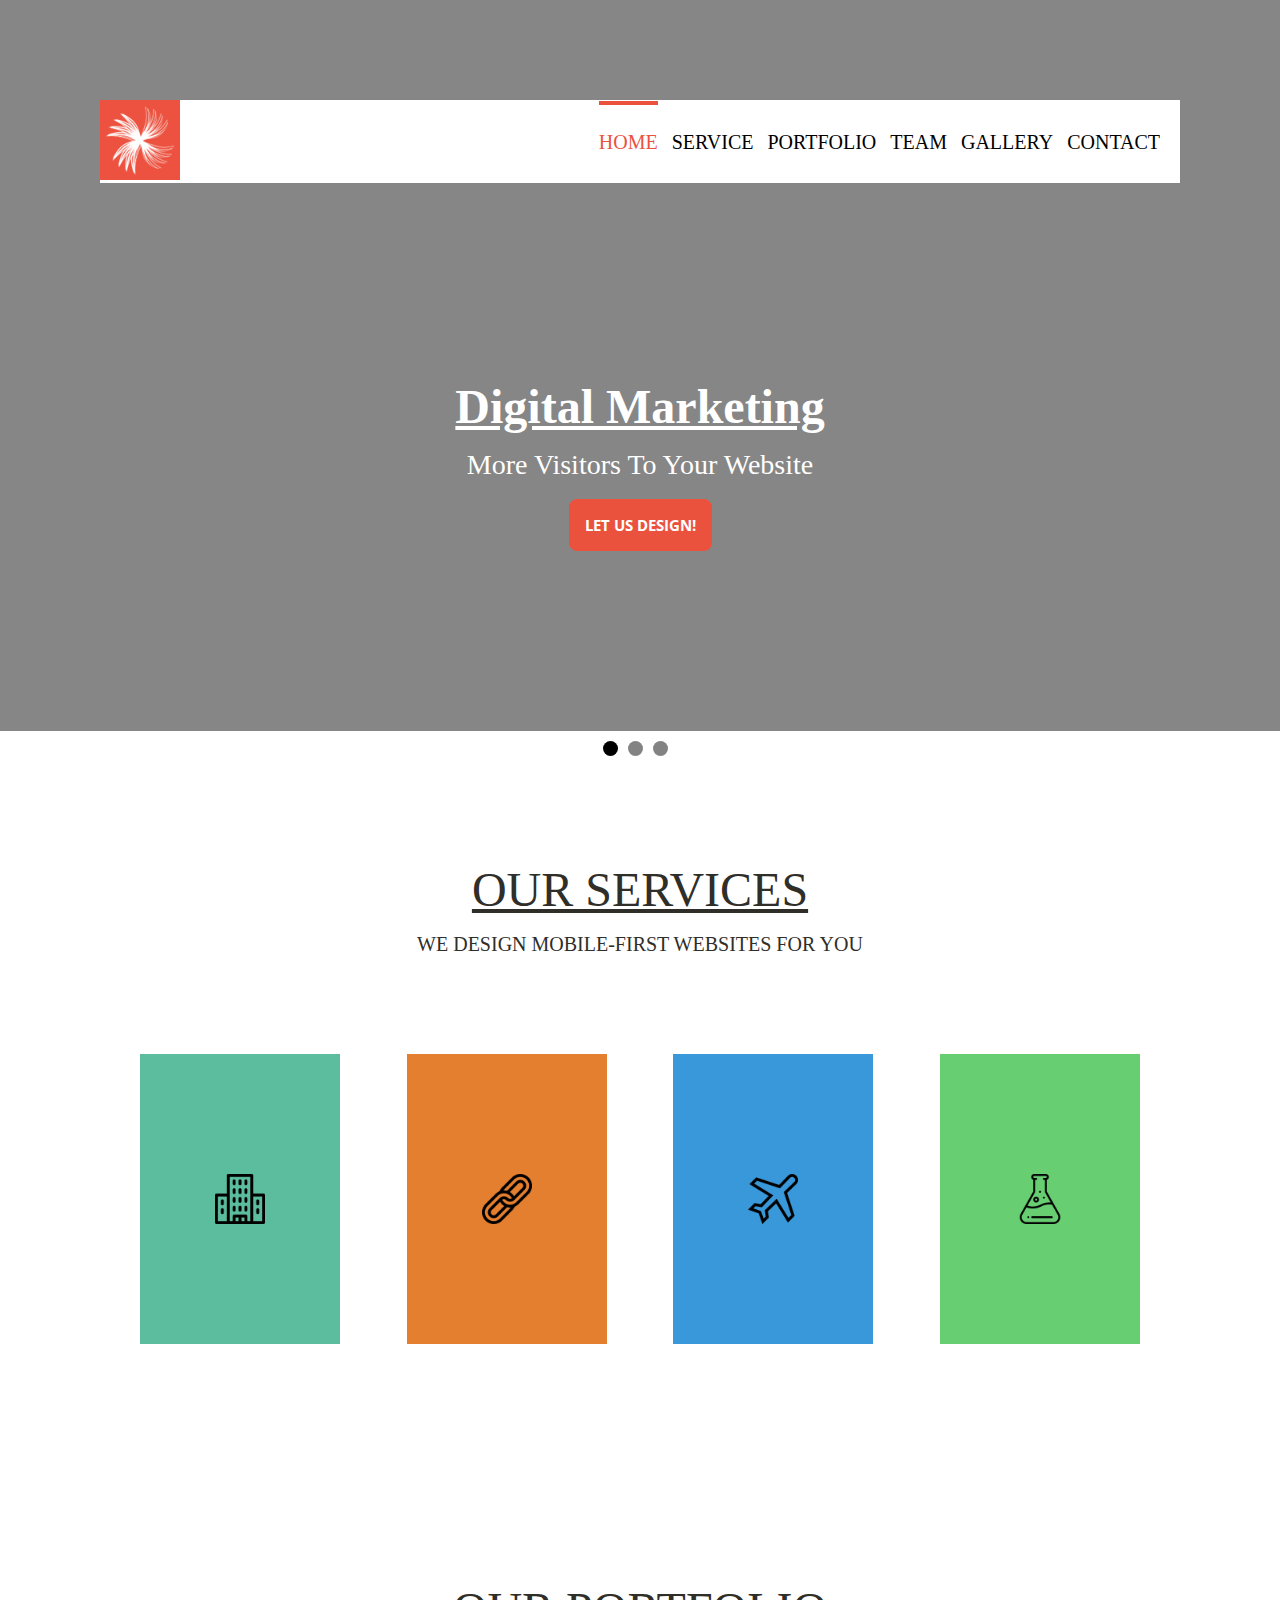
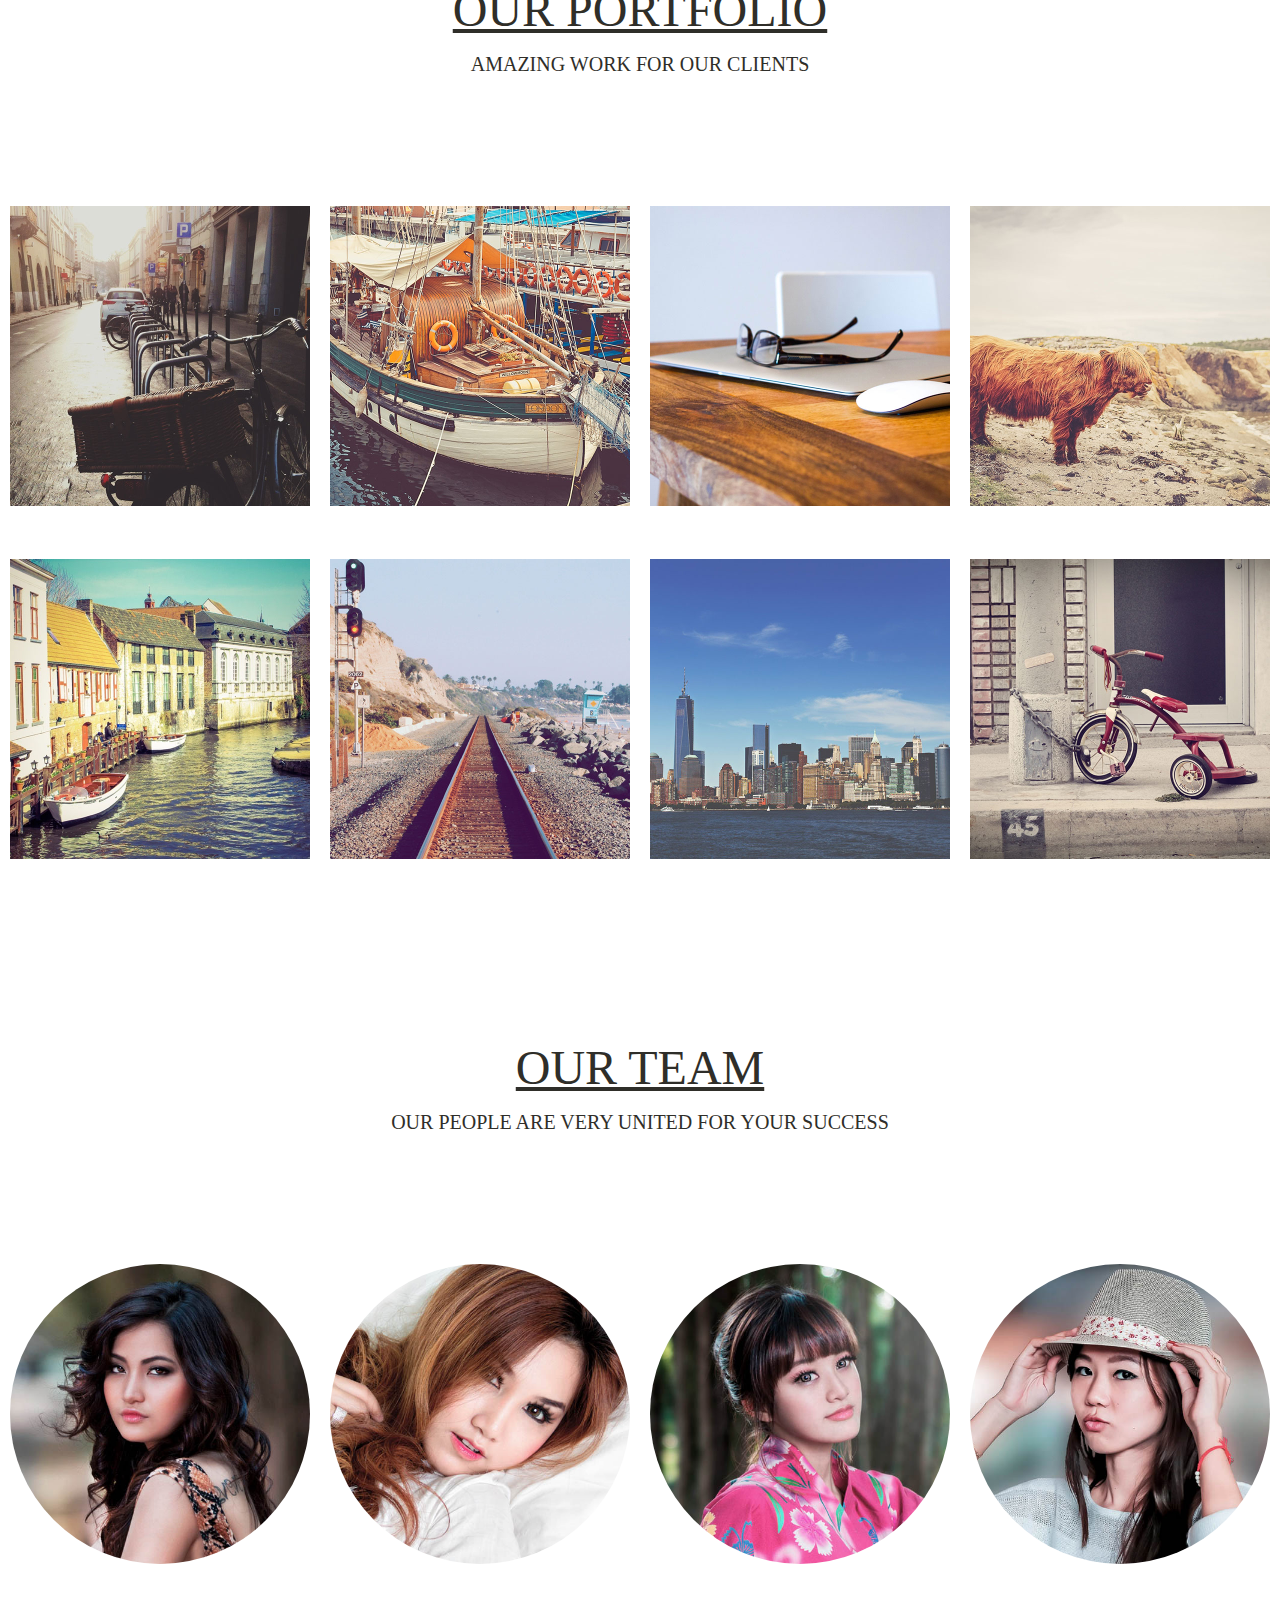
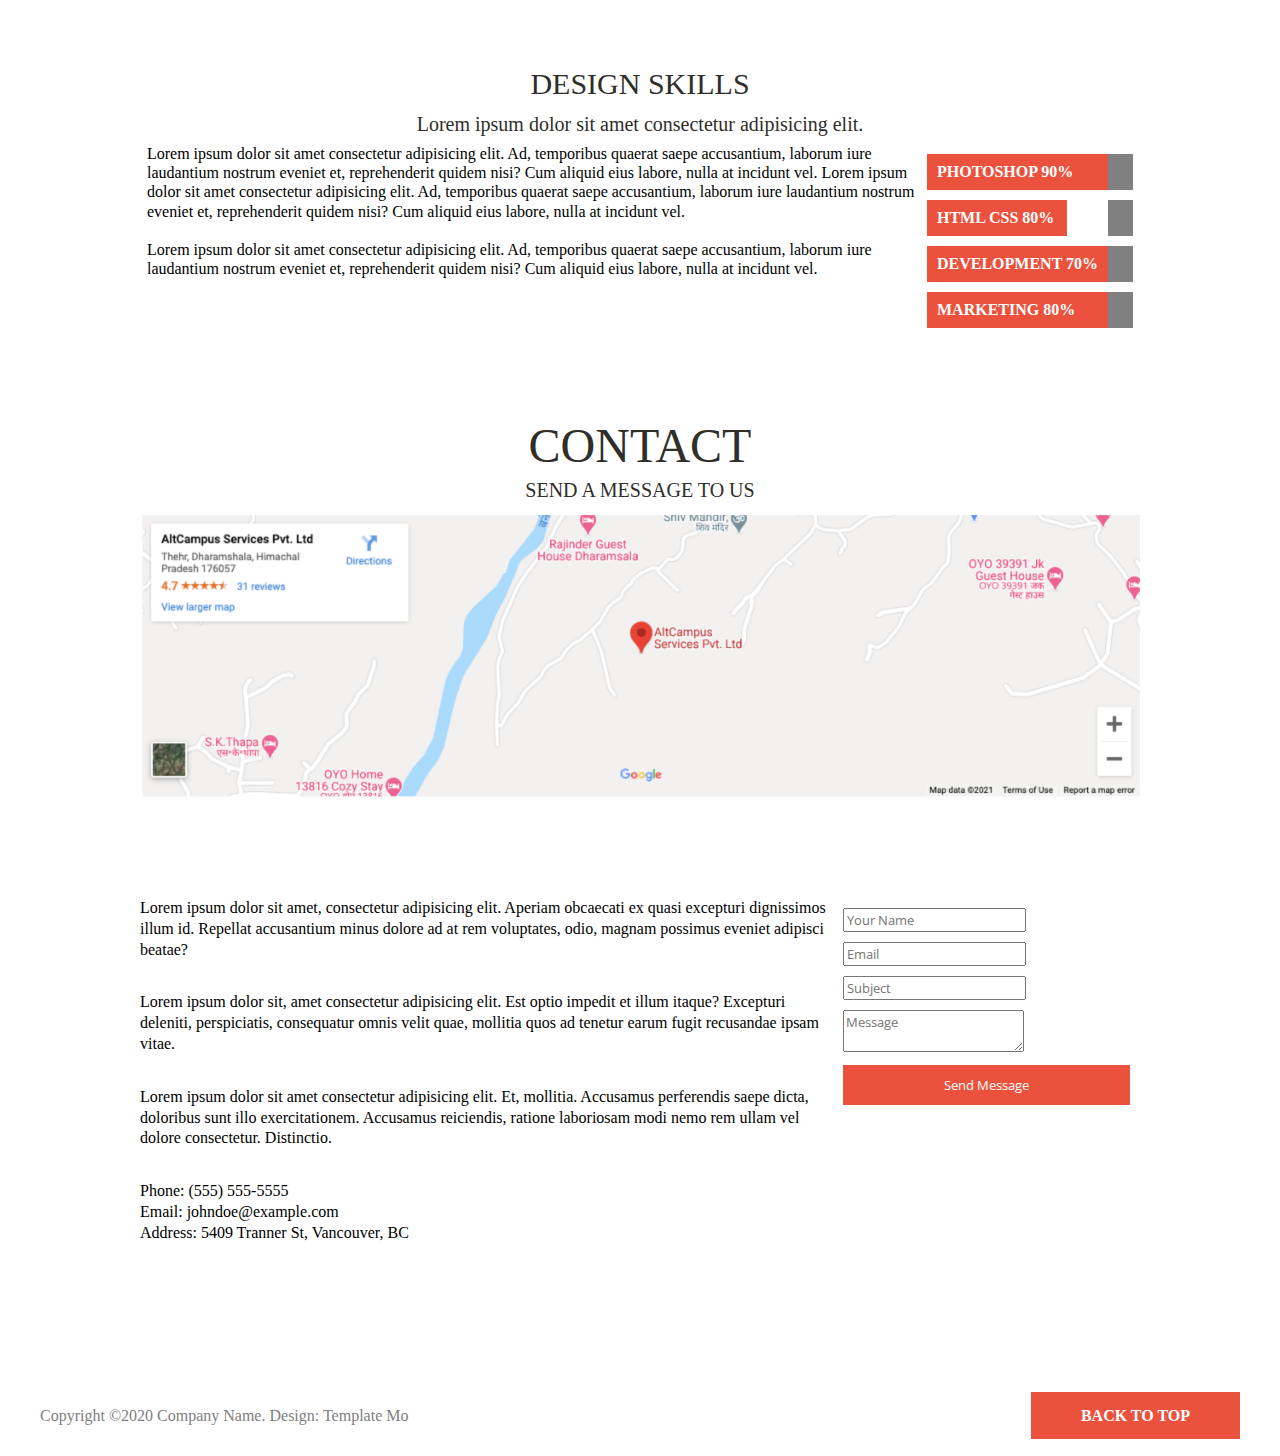
==== AC-STYLE-checkpoint-2/index.html @ b552ffbc "Added file via upload" ====
<!DOCTYPE html>
<html lang="en">
  <head>
    <meta charset="UTF-8" />
    <meta name="viewport" content="width=device-width, initial-scale=1.0" />
    <link rel="stylesheet" href="assets/stylesheet/styles.css" />
    <link rel="preconnect" href="https://fonts.googleapis.com" />
    <link rel="preconnect" href="https://fonts.gstatic.com" crossorigin />
    <link
      href="https://fonts.googleapis.com/css2?family=Open+Sans:wght@300&display=swap"
      rel="stylesheet"
    />
    <link
      rel="stylesheet"
      href="https://use.fontawesome.com/releases/v5.15.4/css/all.css"
      integrity="sha384-DyZ88mC6Up2uqS4h/KRgHuoeGwBcD4Ng9SiP4dIRy0EXTlnuz47vAwmeGwVChigm"
      crossorigin="anonymous"
    />
    <title>Document</title>
  </head>
  <body>
    <header class="header">
      <div class="sm-icons">
        <a href="#">
          <i class="fab fa-facebook"></i>
        </a>
        <a href="#">
          <i class="fab fa-twitter"></i>
        </a>
        <a href="#">
          <i class="fab fa-dribbble"></i>
        </a>
        <a href="#">
          <i class="fab fa-linkedin"></i>
        </a>
      </div>
      <div class="heading">
        <a class="brand" href="#">
          <img src="assets/media/logo.png" alt="" />
        </a>
        <nav class="nav">
          <a class="active" href="#">Home</a>
          <a href="#">Service</a>
          <a href="#">Portfolio</a>
          <a href="#">Team</a>
          <a href="gallery.html">Gallery</a>
          <a class="contact" href="#">Contact</a>
        </nav>
      </div>
      <div class="heading-hero">
        <h1>Digital Marketing</h1>
        <p>More Visitors To Your Website</p>
        <button>Let Us Design!</button>
      </div>
    </header>
    <section class="dots">
      <div class="dot-1"></div>
      <div class="dot-2"></div>
      <div class="dot-2"></div>
    </section>
    <section>
      <div class="section-3">
        <h1>Our Services</h1>
        <h5>We design mobile-first websites for you</h5>
      </div>
      <div class="rectangles">
        <div class="rect-1 green">
          <img src="assets/media/icon/condo.png" alt="" />
        </div>
        <div class="rect-1 orange">
          <img src="assets/media/icon/link.png" alt="" />
        </div>
        <div class="rect-1 blue">
          <img src="assets/media/icon/plane.png" alt="" />
        </div>
        <div class="rect-1 greeny">
          <img src="assets/media/icon/test.png" alt="" />
        </div>
      </div>
    </section>
    <section>
      <div class="section-3 container">
        <h1>Our Portfolio</h1>
        <h5>Amazing work for our clients</h5>
      </div>
      <div class="gallery">
        <div>
          <img src="assets/media/portfolio/p1.jpg" alt="" />
        </div>
        <div>
          <img src="assets/media/portfolio/p2.jpg" alt="" />
        </div>
        <div>
          <img src="assets/media/portfolio/p3.jpg" alt="" />
        </div>
        <div>
          <img src="assets/media/portfolio/p4.jpg" alt="" />
        </div>
      </div>
      <div class="gallery">
        <div>
          <img src="assets/media/portfolio/p5.jpg" alt="" />
        </div>
        <div>
          <img src="assets/media/portfolio/p6.jpg" alt="" />
        </div>
        <div>
          <img src="assets/media/portfolio/p7.jpg" alt="" />
        </div>
        <div>
          <img src="assets/media/portfolio/p8.jpg" alt="" />
        </div>
      </div>
    </section>
    <section>
      <div class="section-3 container">
        <h1>Our Team</h1>
        <h5>Our people are very united for your success</h5>
      </div>
      <div class="gallery members">
        <div>
          <img src="assets/media/member1.jpg" alt="" />
        </div>
        <div>
          <img src="assets/media/member2.jpg" alt="" />
        </div>
        <div>
          <img src="assets/media/member3.jpg" alt="" />
        </div>
        <div>
          <img src="assets/media/member4.jpg" alt="" />
        </div>
       
    </section>
    <section class="section-4 container">
        <div>
            <div>
                <h3>
                    Design Skills
    
                </h3>
                <h4>
                    Lorem ipsum dolor sit amet consectetur adipisicing elit. 
                </h4>
            </div>
        </div>
        <div class="section-1-2">
        <div class="section-col">
            <p>
                Lorem ipsum dolor sit amet consectetur adipisicing elit. Ad, temporibus quaerat saepe accusantium, laborum iure laudantium nostrum eveniet et, reprehenderit quidem nisi? Cum aliquid eius labore, nulla at incidunt vel. Lorem ipsum dolor sit amet consectetur adipisicing elit. Ad, temporibus quaerat saepe accusantium, laborum iure laudantium nostrum eveniet et, reprehenderit quidem nisi? Cum aliquid eius labore, nulla at incidunt vel.
            <br>
            <br>
            </p>
            <p>
                Lorem ipsum dolor sit amet consectetur adipisicing elit. Ad, temporibus quaerat saepe accusantium, laborum iure laudantium nostrum eveniet et, reprehenderit quidem nisi? Cum aliquid eius labore, nulla at incidunt vel.
            </p>
        </div>
        <div class="design-skills-1">
        <div class="section-col-2">
            <h5 class="photo">Photoshop 90%</h5>
            <h5 class="html">html css 80%</h5>
            <h5 class="dev">development 70%</h5>
            <h5 class="mar">marketing 80%</h5>
        </div>
        <div class="percent-gain">
            <div class="photoshop-percent"></div>
            <div class="html-percent"></div>
            <div class="development-percent"></div>
            <div class="marketing-percent"></div>

        </div>
    </div>
    </div>
    </section>
    <section class="section-5 container">
        <div>
            <div>
                <h3>
                    Contact
    
                </h3>
                <h5>
                    Send a message to us 
                </h5>
            </div>
            <div class="img-div">
                <img class="img" src="assets/media/portfolio/map.png" alt="">
            </div>
        </div>
        <div class="text-box">
            <div class="last-text">
                <p>
                    Lorem ipsum dolor sit amet, consectetur adipisicing elit. Aperiam obcaecati ex quasi excepturi dignissimos illum id. Repellat accusantium minus dolore ad at rem voluptates, odio, magnam possimus eveniet adipisci beatae?
                </p>
                <br>
                <br>

                <p>
                    Lorem ipsum dolor sit, amet consectetur adipisicing elit. Est optio impedit et illum itaque? Excepturi deleniti, perspiciatis, consequatur omnis velit quae, mollitia quos ad tenetur earum fugit recusandae ipsam vitae.
                </p>
                <br>
                <br>
                
                <p>
                    Lorem ipsum dolor sit amet consectetur adipisicing elit. Et, mollitia. Accusamus perferendis saepe dicta, doloribus sunt illo exercitationem. Accusamus reiciendis, ratione laboriosam modi nemo rem ullam vel dolore consectetur. Distinctio.
                </p>
                <br>
                <br>
                <p>
                    Phone: (555) 555-5555 <br>
                    Email: johndoe@example.com <br>
                    Address: 5409 Tranner St, Vancouver, BC
                </p>
            </div>
            <div class="form">
                <form >
                    <ul class="form-style-1">
                        <li >
                            <input placeholder="Your Name" /> 
                        </li>
                        <li>
                            
                            <input placeholder="Email"  />
                        </li>
                        <li>
                            
                            <input placeholder="Subject"  />
                        </li>
                        
                        <li>
                            
                            <textarea placeholder="Message" ></textarea>
                        </li>
                        <li>
                            <input class="submit-btn" type="submit" value="Send Message" />
                        </li>
                    </ul>
                    </form>
            </div>

        </div>
    </section>
    <footer class="footer container">
        <small>Copyright &copy;2020 Company Name. Design: Template Mo</small>
        <div class="button">
            <a href="#top">Back to top</a> 
        </div>
    </footer>
  </body>
</html>
---- AC-STYLE-checkpoint-2/assets/stylesheet/styles.css ----
* {
  font-family: "Open Sans", sans-serif;
}
/* http://meyerweb.com/eric/tools/css/reset/ 
   v2.0 | 20110126
   License: none (public domain)
*/

html,
body,
div,
span,
applet,
object,
iframe,
h1,
h2,
h3,
h4,
h5,
h6,
p,
blockquote,
pre,
a,
abbr,
acronym,
address,
big,
cite,
code,
del,
dfn,
em,
img,
ins,
kbd,
q,
s,
samp,
small,
strike,
strong,
sub,
sup,
tt,
var,
b,
u,
i,
center,
dl,
dt,
dd,
ol,
ul,
li,
fieldset,
form,
label,
legend,
table,
caption,
tbody,
tfoot,
thead,
tr,
th,
td,
article,
aside,
canvas,
details,
embed,
figure,
figcaption,
footer,
header,
hgroup,
menu,
nav,
output,
ruby,
section,
summary,
time,
mark,
audio,
video {
  margin: 0;
  padding: 0;
  border: 0;
  font-size: 100%;
  font: inherit;
  vertical-align: baseline;
}
/* HTML5 display-role reset for older browsers */
article,
aside,
details,
figcaption,
figure,
footer,
header,
hgroup,
menu,
nav,
section {
  display: block;
}
body {
  line-height: 1;
}
ol,
ul {
  list-style: none;
}
blockquote,
q {
  quotes: none;
}
blockquote:before,
blockquote:after,
q:before,
q:after {
  content: "";
  content: none;
}
table {
  border-collapse: collapse;
  border-spacing: 0;
}
/* Container */
.container {
  max-width: 1200px;
  margin: 0 auto;
  padding: 32px;
}
.sm-icons {
  text-align: center;
  padding-top: 50px;
}
.heading {
  display: flex;
  justify-content: space-between;
  align-items: center;
  background-color: #fff;
  max-width: 1200px;
  margin: 50px 100px;
}

.header {
  background-image: url("https://raw.githubusercontent.com/suraj122/AC-STYLE-checkpoint-2/c56a65f9e9926a53b66c431fc3653612c8b1900a/assets/media/banner.jpg");
  background-color: rgba(0, 0, 0, 0.474);

  padding-bottom: 180px;
}
.black-bar {
  width: 100%;
  height: 20px;
  background-color: black;
}
.nav a {
  text-decoration: none;
  font-size: 20px;
  text-transform: uppercase;
  color: black;
  margin-left: 10px;
}
.brand img {
  width: 80px;
}
.nav .active {
  color: #eb523e;
  border-top: 4px solid #eb523e;
  padding-top: 26px;
}
.contact {
  margin-right: 20px;
}
.heading-hero {
  text-align: center;
  padding-top: 150px;
}
.heading-hero h1 {
  font-size: 48px;
  font-weight: 900;
  text-decoration: underline;

  color: #fff;
}
.heading-hero p {
  font-size: 28px;
  font-weight: 500;
  padding: 20px 0;

  color: #fff;
}
.heading-hero button {
  background-color: #eb523e;
  color: white;
  padding: 15px;
  border: 1px solid #eb523e;
  text-transform: uppercase;
  font-size: 15px;
  font-weight: bolder;
  border-radius: 8px;
}
.dots {
  display: flex;
  justify-content: center;
  margin: 10px 0;
}
.dots .dot-1 {
  width: 15px;
  height: 15px;
  background-color: black;
  border-radius: 50%;
  margin-right: 10px;
}
.dots .dot-2 {
  width: 15px;
  height: 15px;
  background-color: rgba(0, 0, 0, 0.488);
  border-radius: 50%;
  margin-right: 10px;
}
.section-3 h1 {
  font-size: 48px;
  text-decoration: underline;
  text-transform: uppercase;
  color: #2f2e29;
  text-align: center;
  padding-top: 100px;
}
.section-3 h5 {
  font-size: 20px;
  text-transform: uppercase;
  color: #2f2e29;
  text-align: center;
  padding-top: 20px;
  padding-bottom: 100px;
}
.rectangles {
  margin: 0 auto;
  width: 1000px;
  height: 300px;
  display: flex;
  justify-content: space-between;
  margin-bottom: 100px;
}
.rectangles img {
  width: 50px;
  padding: 120px 75px;
}
.rect-1 {
  width: 200px;
  height: 290px;
}
.green {
  background-color: #5bbd9d;
}
.orange {
  background-color: #e57f30;
}
.blue {
  background-color: #3998da;
}
.greeny {
  background-color: #68ce72;
}
.gallery img {
  width: 300px;
}
.gallery {
  display: flex;
  justify-content: space-around;
  margin-bottom: 50px;
}
.members img {
  border-radius: 50%;
}
.section-4 h3 {
  font-size: 30px;
  text-transform: uppercase;
  color: #2f2e29;
  text-align: center;
  padding-top: 20px;
  padding-bottom: 5px;
}
.section-4 h4 {
  font-size: 20px;
  color: #2f2e29;
  text-align: center;
  padding-top: 10px;
  padding-bottom: 10px;
}
.section-col {
  line-height: 1.2;
  width: 65%;
}
.section-col-2 {
}

.section-col-2 .photo {
  background-color: #eb523e;
  margin: 10px 0;
  color: white;
  padding: 10px;
  text-transform: uppercase;
  font-weight: 900;
}
.section-col-2 .html {
  background-color: #eb523e;
  margin: 10px 0;
  color: white;
  padding: 10px;
  text-transform: uppercase;
  font-weight: 900;
  width: 120px;
}
.section-col-2 .dev {
  background-color: #eb523e;
  margin: 10px 0;
  color: white;
  padding: 10px;
  text-transform: uppercase;
  font-weight: 900;
}
.section-col-2 .mar {
  background-color: #eb523e;
  margin: 10px 0;
  color: white;
  padding: 10px;
  text-transform: uppercase;
  font-weight: 900;
}
.section-1-2 {
  display: flex;
  justify-content: center;
}
.design-skills-1 {
  display: flex;
  justify-content: left;
}

.photoshop-percent {
  width: 25px;
  height: 36px;
  background-color: grey;
  margin: 10px 0;
}
.html-percent {
  width: 25px;
  height: 36px;
  background-color: grey;
  margin: 10px 0;
}
.development-percent {
  width: 25px;
  height: 36px;
  background-color: grey;
  margin: 10px 0;
}
.marketing-percent {
  width: 25px;
  height: 36px;
  background-color: grey;
  margin: 10px 0;
}
.section-5 h3 {
  font-size: 48px;
  text-transform: uppercase;
  color: #2f2e29;
  text-align: center;
  padding-top: 20px;
  padding-bottom: 5px;
}
.section-5 h5 {
  font-size: 20px;
  text-transform: uppercase;
  color: #2f2e29;
  text-align: center;
  padding-top: 5px;
  padding-bottom: 5px;
}
.img-div {
  display: flex;
  justify-content: center;
  margin: 10px 0;
}
.img {
  width: 1000px;
  text-align: center;
}
.last-text p {
  line-height: 1.3;
}
.submit-btn {
  background-color: #eb523e;
  border: 1px solid #eb523e;
  color: white;
  padding: 10px 100px;
}
.form-style-1 li {
  margin: 10px;
}
.text-box {
  display: flex;
  justify-content: center;
  margin: 100px;
}
.footer {
  display: flex;
  justify-content: space-between;
}
.footer small {
  color: grey;
}
.footer .button a {
  background-color: #eb523e;
  color: white;
  padding: 15px 50px;
  text-decoration: none;
  text-transform: uppercase;
  font-weight: 700;
}

/* Gallery Page*/
.aside {
  background-color: #eb523e;
  padding: 20px;
  width: 30%;
}
.brand-logo-gallery {
  display: flex;
  justify-content: space-between;
  align-items: center;
  max-width: 1200px;
  margin: 50px 0;
}
.brand-logo-gallery h1 {
  font-size: 48px;
  color: white;
}
.brand-logo-gallery h4 {
  font-size: 20px;
  color: white;
  border: 2px solid white;
  padding: 10px 15px;
  border-radius: 5px;
}
.logo-attach {
  display: flex;
  justify-content: center;
  align-items: center;
}
.aside-text h2 {
  font-size: 28px;
  font-weight: 600;
  color: white;
  text-transform: capitalize;
  margin-top: 500px;
  margin-bottom: 20px;
}
.aside-text p {
  line-height: 1.3;
}
.sm-icons-gallery a {
  text-decoration: none;
}
.section-1-aside {
  display: flex;
  justify-content: left;
  /* align-items: top; */
}
main {
  margin: 0 auto;
  text-align: center;
}
main h1 {
  font-size: 44px;
  margin-top: 20px;
  font-weight: 550;
}
.main-gallery-images {
  display: flex;
  justify-content: space-evenly;
}
.gallery-images-1 img {
  width: 400px;
  margin: 30px;
}
.gallery-images-2 img {
  width: 400px;
  margin: 30px;
}
.main-gallery-images img {
  border: 2px solid black;
  border-radius: 5px;
}
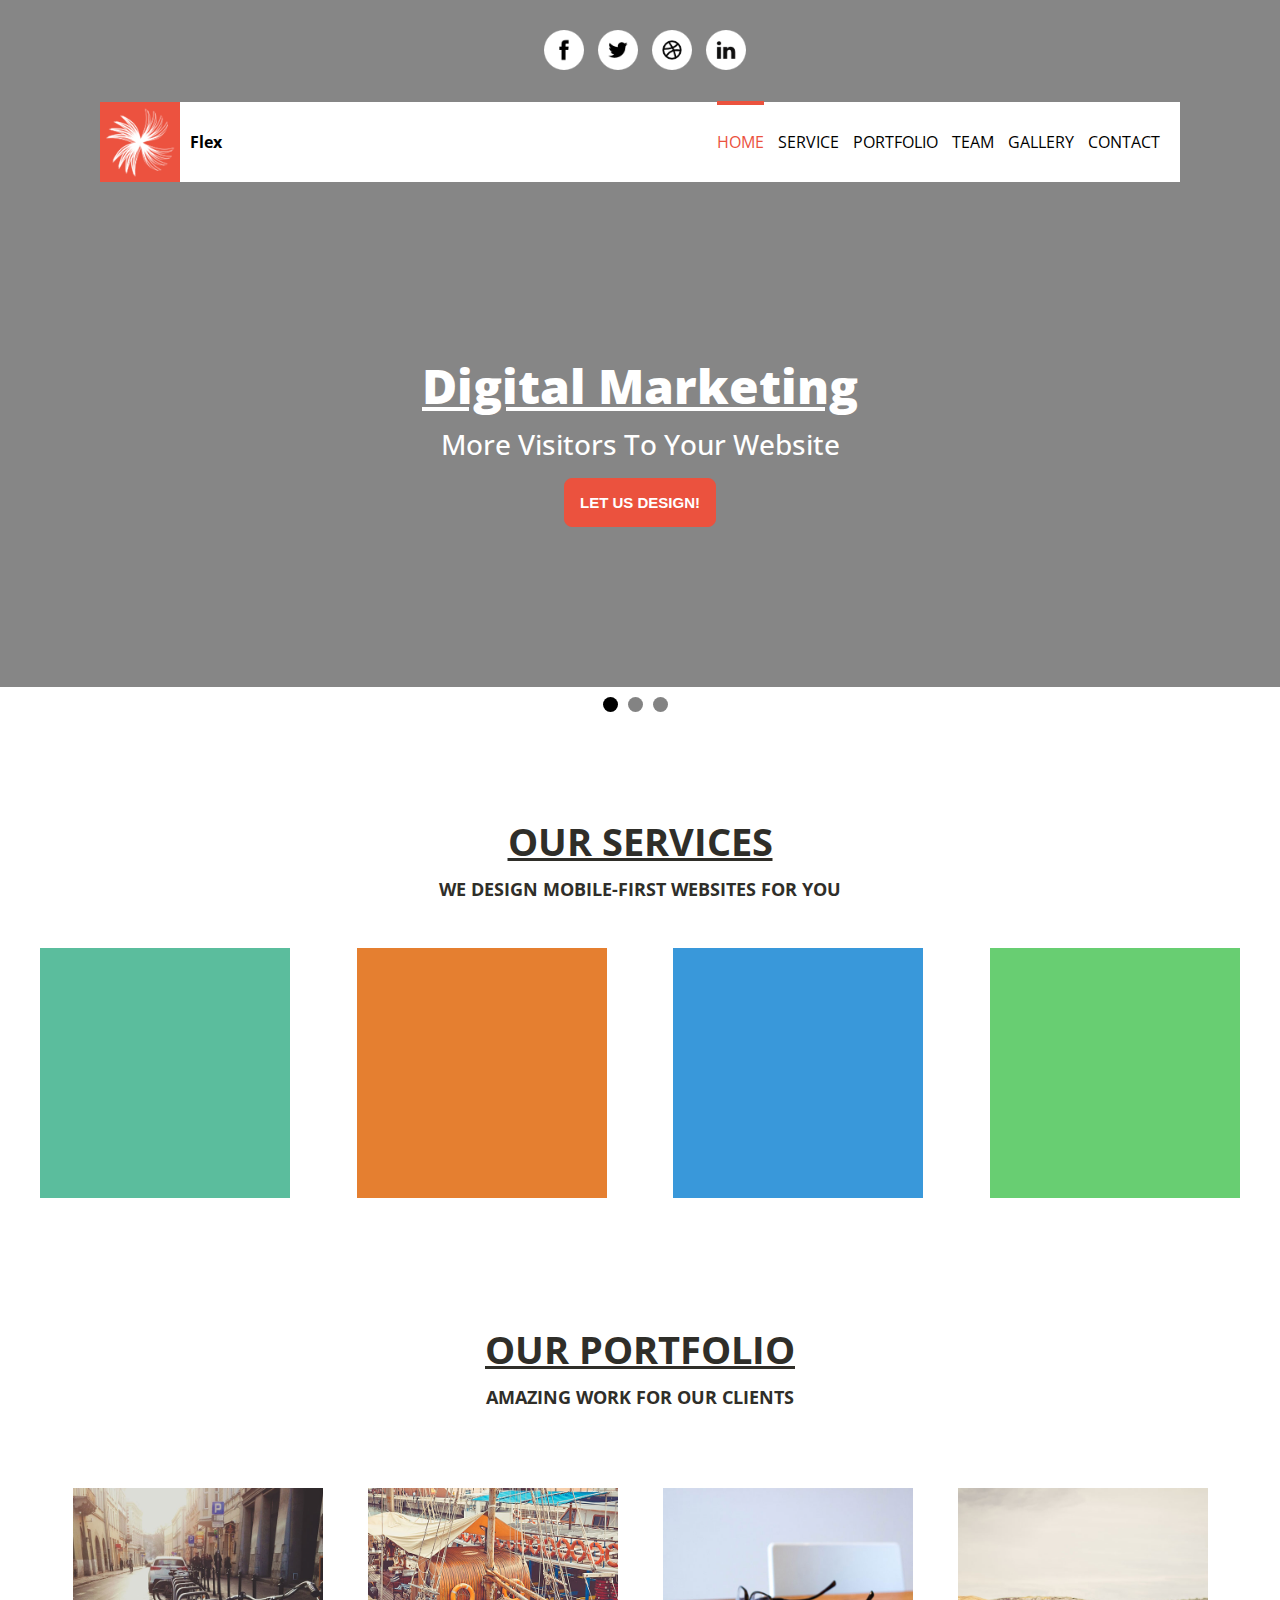
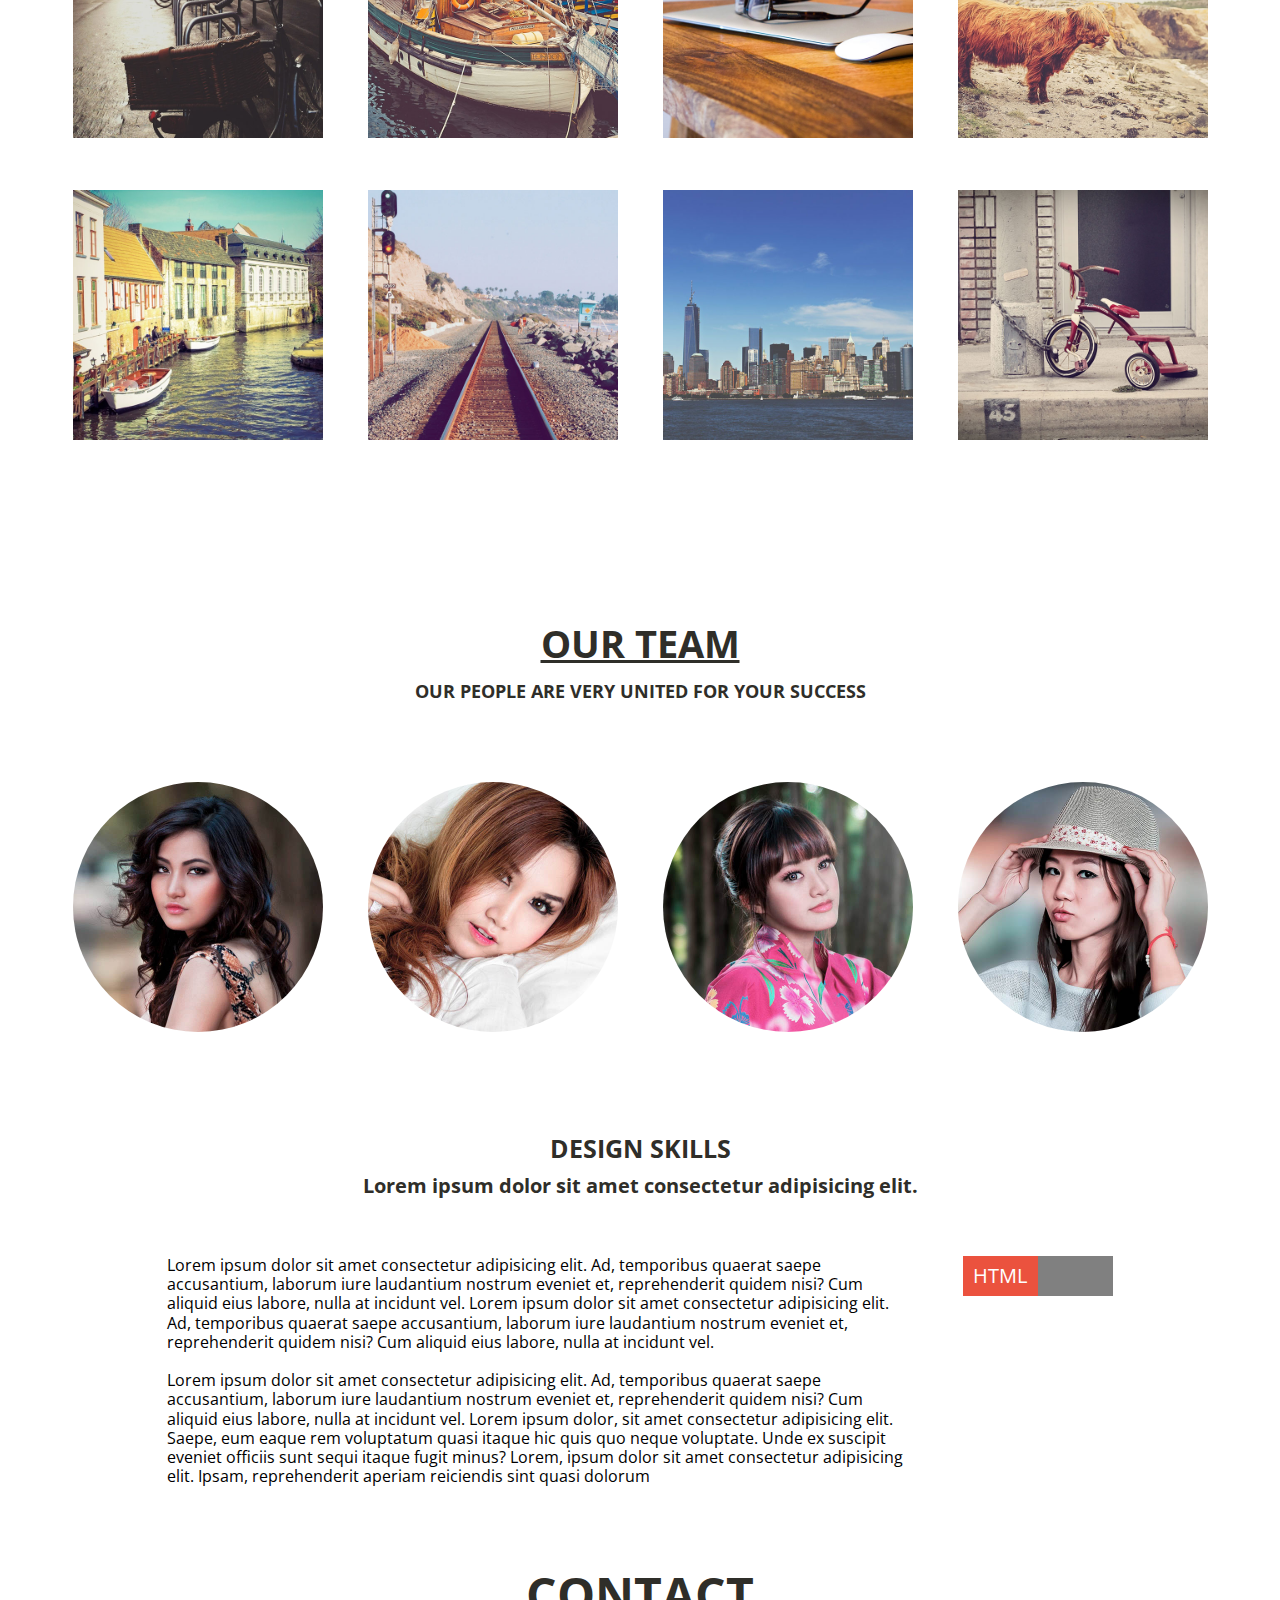
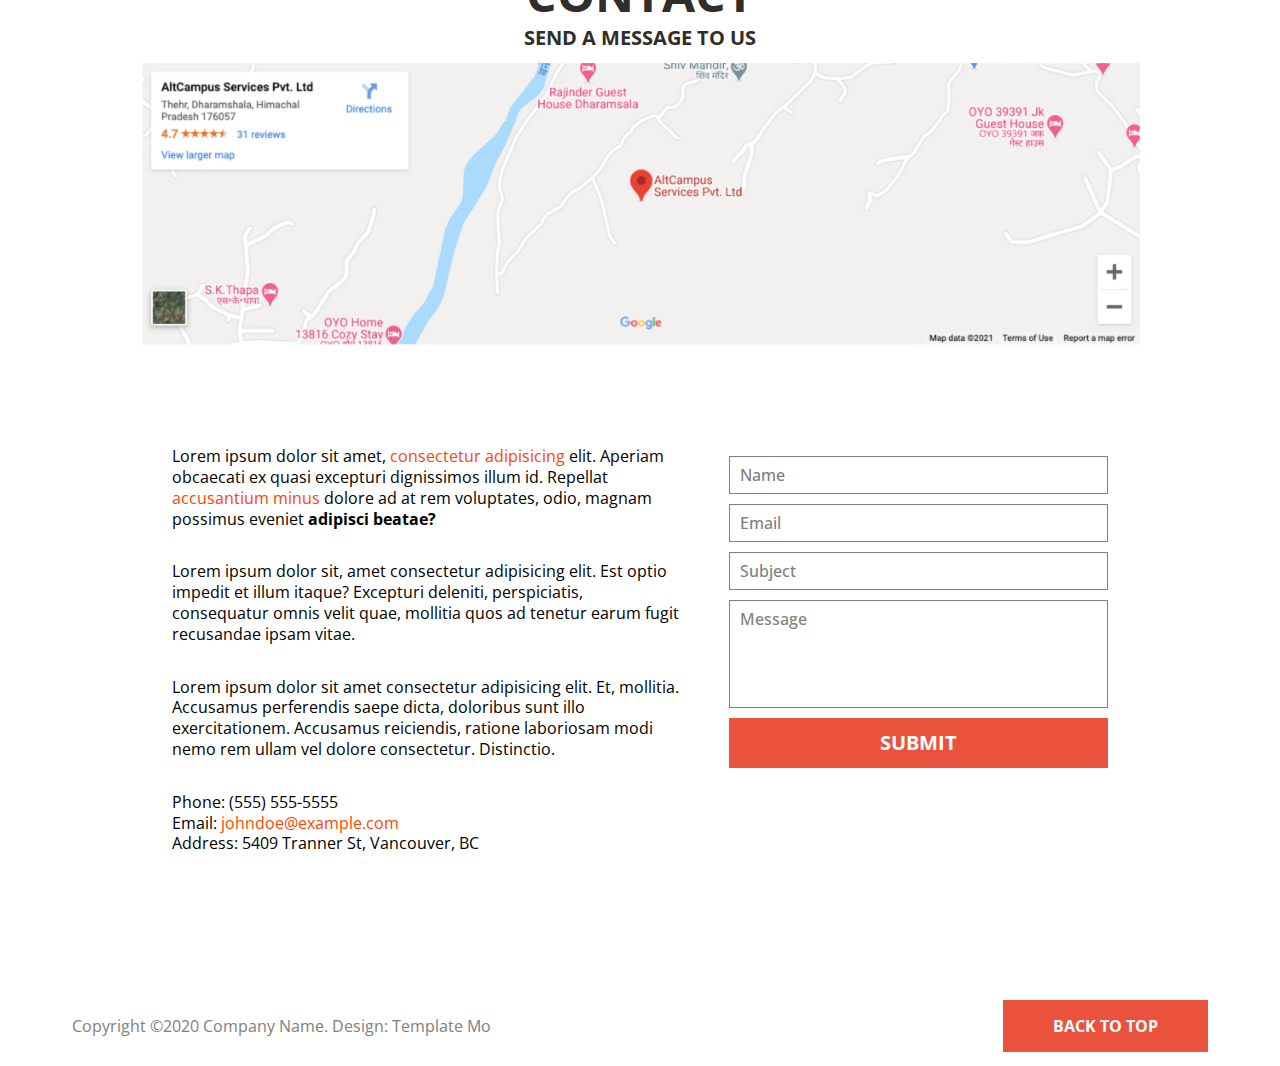
==== commit b6d320ca: "redid the checkpoint 2" ====
--- a/AC-STYLE-checkpoint-2/index.html
+++ b/AC-STYLE-checkpoint-2/index.html
@@ -4,12 +4,9 @@
     <meta charset="UTF-8" />
     <meta name="viewport" content="width=device-width, initial-scale=1.0" />
     <link rel="stylesheet" href="assets/stylesheet/styles.css" />
-    <link rel="preconnect" href="https://fonts.googleapis.com" />
-    <link rel="preconnect" href="https://fonts.gstatic.com" crossorigin />
-    <link
-      href="https://fonts.googleapis.com/css2?family=Open+Sans:wght@300&display=swap"
-      rel="stylesheet"
-    />
+    <link rel="preconnect" href="https://fonts.googleapis.com">
+    <link rel="preconnect" href="https://fonts.gstatic.com" crossorigin>
+    <link href="https://fonts.googleapis.com/css2?family=Open+Sans:wght@300;400;500;600;700&display=swap" rel="stylesheet">
     <link
       rel="stylesheet"
       href="https://use.fontawesome.com/releases/v5.15.4/css/all.css"
@@ -19,25 +16,28 @@
     <title>Document</title>
   </head>
   <body>
-    <header class="header">
+    <header class="header ">
       <div class="sm-icons">
         <a href="#">
-          <i class="fab fa-facebook"></i>
-        </a>
-        <a href="#">
-          <i class="fab fa-twitter"></i>
-        </a>
-        <a href="#">
-          <i class="fab fa-dribbble"></i>
-        </a>
-        <a href="#">
-          <i class="fab fa-linkedin"></i>
+         <img src="assets/media/icon/facebook-icon.png" alt="">
+        </a>
+        <a href="#">
+          <img src="assets/media/icon/twitter-icon.png" alt="">
+        </a>
+        <a href="#">
+          <img src="assets/media/icon/dribbble.png" alt="">
+        </a>
+        <a href="#">
+          <img src="assets/media/icon/linkedin.png" alt="">
         </a>
       </div>
       <div class="heading">
+        <div class="left-side-logo flex">
         <a class="brand" href="#">
           <img src="assets/media/logo.png" alt="" />
         </a>
+        <h2>Flex</h2>
+      </div>
         <nav class="nav">
           <a class="active" href="#">Home</a>
           <a href="#">Service</a>
@@ -145,7 +145,7 @@
             </div>
         </div>
         <div class="section-1-2">
-        <div class="section-col">
+        <div class="section-col"> 
             <p>
                 Lorem ipsum dolor sit amet consectetur adipisicing elit. Ad, temporibus quaerat saepe accusantium, laborum iure laudantium nostrum eveniet et, reprehenderit quidem nisi? Cum aliquid eius labore, nulla at incidunt vel. Lorem ipsum dolor sit amet consectetur adipisicing elit. Ad, temporibus quaerat saepe accusantium, laborum iure laudantium nostrum eveniet et, reprehenderit quidem nisi? Cum aliquid eius labore, nulla at incidunt vel.
             <br>
@@ -153,23 +153,20 @@
             </p>
             <p>
                 Lorem ipsum dolor sit amet consectetur adipisicing elit. Ad, temporibus quaerat saepe accusantium, laborum iure laudantium nostrum eveniet et, reprehenderit quidem nisi? Cum aliquid eius labore, nulla at incidunt vel.
+                Lorem ipsum dolor, sit amet consectetur adipisicing elit. Saepe, eum eaque rem voluptatum quasi itaque hic quis quo neque voluptate. Unde ex suscipit eveniet officiis sunt sequi itaque fugit minus?
+                Lorem, ipsum dolor sit amet consectetur adipisicing elit. Ipsam, reprehenderit aperiam reiciendis sint quasi dolorum 
             </p>
         </div>
-        <div class="design-skills-1">
-        <div class="section-col-2">
-            <h5 class="photo">Photoshop 90%</h5>
-            <h5 class="html">html css 80%</h5>
-            <h5 class="dev">development 70%</h5>
-            <h5 class="mar">marketing 80%</h5>
-        </div>
-        <div class="percent-gain">
-            <div class="photoshop-percent"></div>
-            <div class="html-percent"></div>
-            <div class="development-percent"></div>
-            <div class="marketing-percent"></div>
+      
+        <div>
+          
+          <div class="grey-div">
+            <div class="orange-div">
+              <p>HTML</p>
+            </div>
+          </div>
+        </div>
 
-        </div>
-    </div>
     </div>
     </section>
     <section class="section-5 container">
@@ -190,7 +187,7 @@
         <div class="text-box">
             <div class="last-text">
                 <p>
-                    Lorem ipsum dolor sit amet, consectetur adipisicing elit. Aperiam obcaecati ex quasi excepturi dignissimos illum id. Repellat accusantium minus dolore ad at rem voluptates, odio, magnam possimus eveniet adipisci beatae?
+                    Lorem ipsum dolor sit amet, <span>consectetur adipisicing</span> elit. Aperiam obcaecati ex quasi excepturi dignissimos illum id. Repellat <span>accusantium minus</span> dolore ad at rem voluptates, odio, magnam possimus eveniet<strong> adipisci beatae? </strong>
                 </p>
                 <br>
                 <br>
@@ -208,34 +205,16 @@
                 <br>
                 <p>
                     Phone: (555) 555-5555 <br>
-                    Email: johndoe@example.com <br>
+                    Email: <span>johndoe@example.com</span> <br>
                     Address: 5409 Tranner St, Vancouver, BC
                 </p>
             </div>
             <div class="form">
-                <form >
-                    <ul class="form-style-1">
-                        <li >
-                            <input placeholder="Your Name" /> 
-                        </li>
-                        <li>
-                            
-                            <input placeholder="Email"  />
-                        </li>
-                        <li>
-                            
-                            <input placeholder="Subject"  />
-                        </li>
-                        
-                        <li>
-                            
-                            <textarea placeholder="Message" ></textarea>
-                        </li>
-                        <li>
-                            <input class="submit-btn" type="submit" value="Send Message" />
-                        </li>
-                    </ul>
-                    </form>
+                <h6>Name</h6>
+                <h6>Email</h6>
+                <h6>Subject</h6>
+                <h4>Message</h4>
+                <h5 class="submit">Submit</h5>
             </div>
 
         </div>
--- a/AC-STYLE-checkpoint-2/assets/stylesheet/styles.css
+++ b/AC-STYLE-checkpoint-2/assets/stylesheet/styles.css
@@ -1,6 +1,3 @@
-* {
-  font-family: "Open Sans", sans-serif;
-}
 /* http://meyerweb.com/eric/tools/css/reset/ 
    v2.0 | 20110126
    License: none (public domain)
@@ -91,7 +88,7 @@
   padding: 0;
   border: 0;
   font-size: 100%;
-  font: inherit;
+  font-family: "Open Sans", sans-serif;
   vertical-align: baseline;
 }
 /* HTML5 display-role reset for older browsers */
@@ -130,45 +127,81 @@
   border-collapse: collapse;
   border-spacing: 0;
 }
+
+* {
+  box-sizing: border-box;
+}
+
+/* Flex */
+.flex {
+  display: flex;
+  justify-content: center;
+  align-items: center;
+}
 /* Container */
 .container {
   max-width: 1200px;
   margin: 0 auto;
   padding: 32px;
 }
+
+/* Top Social Media Icons */
+
 .sm-icons {
   text-align: center;
-  padding-top: 50px;
-}
+  padding-top: 30px;
+}
+.sm-icons a {
+  text-decoration: none;
+}
+.sm-icons img {
+  width: 40px;
+  margin-left: 10px;
+}
+
+/* Background Image */
+.header {
+  background-image: linear-gradient(rgba(0, 0, 0, 0.474), rgba(0, 0, 0, 0.474)),
+    url("https://raw.githubusercontent.com/suraj122/AC-STYLE-checkpoint-2/c56a65f9e9926a53b66c431fc3653612c8b1900a/assets/media/banner.jpg");
+
+  background-repeat: no-repeat;
+  padding-bottom: 160px;
+}
+
+/* Main Heading + Navigation */
 .heading {
   display: flex;
   justify-content: space-between;
   align-items: center;
   background-color: #fff;
-  max-width: 1200px;
-  margin: 50px 100px;
-}
-
-.header {
-  background-image: url("https://raw.githubusercontent.com/suraj122/AC-STYLE-checkpoint-2/c56a65f9e9926a53b66c431fc3653612c8b1900a/assets/media/banner.jpg");
-  background-color: rgba(0, 0, 0, 0.474);
-
-  padding-bottom: 180px;
-}
+  margin: 30px 100px;
+}
+
 .black-bar {
   width: 100%;
   height: 20px;
   background-color: black;
 }
+
+/* Navigation bar */
 .nav a {
   text-decoration: none;
-  font-size: 20px;
+  font-size: 16px;
   text-transform: uppercase;
   color: black;
   margin-left: 10px;
 }
+/* Logo -left */
 .brand img {
   width: 80px;
+}
+.brand {
+  display: flex;
+  justify-content: left;
+}
+
+.left-side-logo h2 {
+  padding-left: 10px;
 }
 .nav .active {
   color: #eb523e;
@@ -178,6 +211,8 @@
 .contact {
   margin-right: 20px;
 }
+
+/* Main Hero Content */
 .heading-hero {
   text-align: center;
   padding-top: 150px;
@@ -226,7 +261,7 @@
   margin-right: 10px;
 }
 .section-3 h1 {
-  font-size: 48px;
+  font-size: 38px;
   text-decoration: underline;
   text-transform: uppercase;
   color: #2f2e29;
@@ -234,28 +269,28 @@
   padding-top: 100px;
 }
 .section-3 h5 {
-  font-size: 20px;
+  font-size: 18px;
   text-transform: uppercase;
   color: #2f2e29;
   text-align: center;
   padding-top: 20px;
-  padding-bottom: 100px;
+  padding-bottom: 50px;
 }
 .rectangles {
   margin: 0 auto;
-  width: 1000px;
-  height: 300px;
+  width: 1200px;
+  height: 200px;
   display: flex;
   justify-content: space-between;
-  margin-bottom: 100px;
+  margin-bottom: 50px;
 }
 .rectangles img {
   width: 50px;
-  padding: 120px 75px;
+  padding: 100px 100px;
 }
 .rect-1 {
-  width: 200px;
-  height: 290px;
+  width: 250px;
+  height: 250px;
 }
 .green {
   background-color: #5bbd9d;
@@ -270,18 +305,20 @@
   background-color: #68ce72;
 }
 .gallery img {
-  width: 300px;
+  width: 250px;
 }
 .gallery {
   display: flex;
   justify-content: space-around;
   margin-bottom: 50px;
+  margin-left: 50px;
+  margin-right: 50px;
 }
 .members img {
   border-radius: 50%;
 }
 .section-4 h3 {
-  font-size: 30px;
+  font-size: 25px;
   text-transform: uppercase;
   color: #2f2e29;
   text-align: center;
@@ -293,13 +330,13 @@
   color: #2f2e29;
   text-align: center;
   padding-top: 10px;
-  padding-bottom: 10px;
+  padding-bottom: 20px;
+  margin-bottom: 40px;
 }
 .section-col {
   line-height: 1.2;
-  width: 65%;
-}
-.section-col-2 {
+  width: 70%;
+  padding-right: 50px;
 }
 
 .section-col-2 .photo {
@@ -335,6 +372,21 @@
   text-transform: uppercase;
   font-weight: 900;
 }
+
+.grey-div {
+  background-color: grey;
+  width: 150px;
+}
+.orange-div {
+  background-color: #eb523e;
+  width: 50%;
+  padding: 10px 0 10px 10px;
+}
+.orange-div p {
+  color: white;
+  font-size: 20px;
+}
+
 .section-1-2 {
   display: flex;
   justify-content: center;
@@ -396,14 +448,31 @@
 .last-text p {
   line-height: 1.3;
 }
-.submit-btn {
-  background-color: #eb523e;
-  border: 1px solid #eb523e;
-  color: white;
-  padding: 10px 100px;
-}
-.form-style-1 li {
-  margin: 10px;
+.last-text {
+  padding-right: 50px;
+}
+.form h6 {
+  border: 1px solid grey;
+  padding: 10px;
+  margin: 10px 0;
+  padding-right: 300px;
+  font-weight: 500;
+  color: grey;
+}
+.form h4 {
+  border: 1px solid grey;
+  padding: 10px;
+  padding-bottom: 80px;
+  margin: 10px 0;
+  padding-right: 300px;
+  font-weight: 500;
+  color: grey;
+}
+.form .submit {
+  background-color: #eb523e;
+  text-align: center;
+  padding: 15px 0;
+  color: white;
 }
 .text-box {
   display: flex;
@@ -431,6 +500,7 @@
   background-color: #eb523e;
   padding: 20px;
   width: 30%;
+  position: fixed;
 }
 .brand-logo-gallery {
   display: flex;
@@ -444,7 +514,7 @@
   color: white;
 }
 .brand-logo-gallery h4 {
-  font-size: 20px;
+  font-size: 12px;
   color: white;
   border: 2px solid white;
   padding: 10px 15px;
@@ -482,6 +552,8 @@
   font-size: 44px;
   margin-top: 20px;
   font-weight: 550;
+  color: black;
+  text-decoration: none;
 }
 .main-gallery-images {
   display: flex;
@@ -499,3 +571,23 @@
   border: 2px solid black;
   border-radius: 5px;
 }
+.last-text span {
+  color: orangered;
+}
+.sm-icons-gallery img {
+  width: 35px;
+  margin-top: 20px;
+  margin-right: 10px;
+}
+.logo-attach h2 {
+  font-size: 25px;
+  color: white;
+  margin-right: 50px;
+  text-transform: uppercase;
+}
+.brand-logo-gallery a {
+  text-decoration: none;
+}
+.gallery-header {
+  text-decoration: none;
+}
